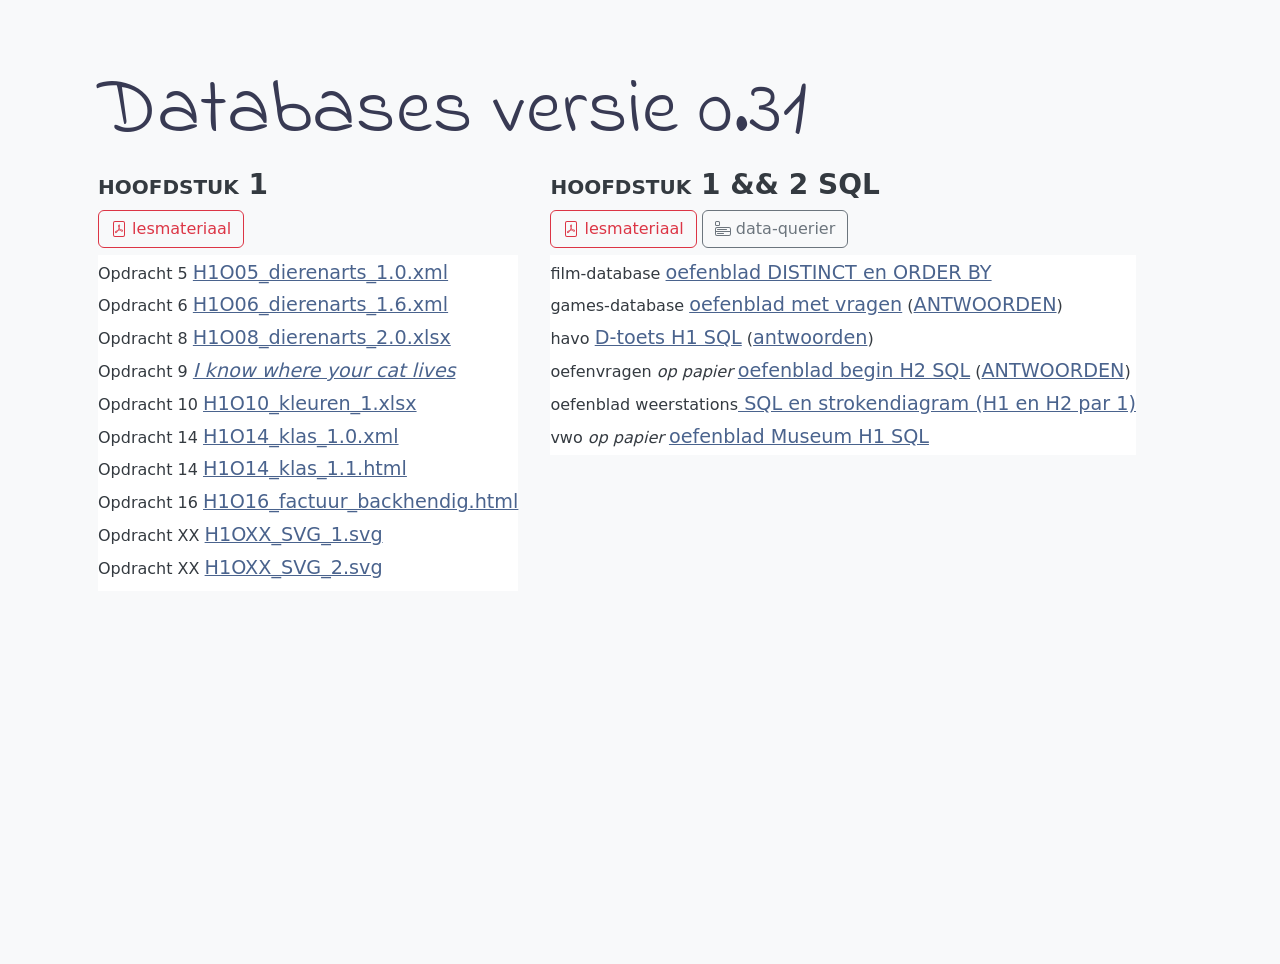
==== public/bestanden_module/index.html @ 83b4a6b8 "add_2023" ====
<!doctype html>
<html lang="nl">
    <head>
        <meta charset="utf8">
        <meta name="viewport" content="width=device-width, initial-scale=1">
        <link href="https://cdn.jsdelivr.net/npm/bootstrap@5.1.3/dist/css/bootstrap.min.css" rel="stylesheet"
            integrity="sha384-1BmE4kWBq78iYhFldvKuhfTAU6auU8tT94WrHftjDbrCEXSU1oBoqyl2QvZ6jIW3" crossorigin="anonymous">
        <script src="https://cdn.jsdelivr.net/npm/bootstrap@5.1.3/dist/js/bootstrap.bundle.min.js"
            integrity="sha384-ka7Sk0Gln4gmtz2MlQnikT1wXgYsOg+OMhuP+IlRH9sENBO0LRn5q+8nbTov4+1p"
            crossorigin="anonymous"></script>
        <link rel="stylesheet" href="css/design.css">
        <title>module Databases</title>
    </head>
    <body class="container bg-light">
        <header class="mx-md-3 bg-light">
            <h1>Databases versie 0.31</h1>
        </header>
        <main>
            <div class="mx-md-3 bg-light">
                <h3 class="fw-bold">hoofdstuk 1</h3>
                    <a href="lesmateriaal.pdf" class="btn btn-outline-danger" role="button"  target="_blank">
                        <svg xmlns="http://www.w3.org/2000/svg" width="16" height="16" fill="currentColor" class="bi bi-file-pdf" viewBox="0 0 16 16">
                            <path d="M4 0a2 2 0 0 0-2 2v12a2 2 0 0 0 2 2h8a2 2 0 0 0 2-2V2a2 2 0 0 0-2-2H4zm0 1h8a1 1 0 0 1 1 1v12a1 1 0 0 1-1 1H4a1 1 0 0 1-1-1V2a1 1 0 0 1 1-1z"/>
                            <path d="M4.603 12.087a.81.81 0 0 1-.438-.42c-.195-.388-.13-.776.08-1.102.198-.307.526-.568.897-.787a7.68 7.68 0 0 1 1.482-.645 19.701 19.701 0 0 0 1.062-2.227 7.269 7.269 0 0 1-.43-1.295c-.086-.4-.119-.796-.046-1.136.075-.354.274-.672.65-.823.192-.077.4-.12.602-.077a.7.7 0 0 1 .477.365c.088.164.12.356.127.538.007.187-.012.395-.047.614-.084.51-.27 1.134-.52 1.794a10.954 10.954 0 0 0 .98 1.686 5.753 5.753 0 0 1 1.334.05c.364.065.734.195.96.465.12.144.193.32.2.518.007.192-.047.382-.138.563a1.04 1.04 0 0 1-.354.416.856.856 0 0 1-.51.138c-.331-.014-.654-.196-.933-.417a5.716 5.716 0 0 1-.911-.95 11.642 11.642 0 0 0-1.997.406 11.311 11.311 0 0 1-1.021 1.51c-.29.35-.608.655-.926.787a.793.793 0 0 1-.58.029zm1.379-1.901c-.166.076-.32.156-.459.238-.328.194-.541.383-.647.547-.094.145-.096.25-.04.361.01.022.02.036.026.044a.27.27 0 0 0 .035-.012c.137-.056.355-.235.635-.572a8.18 8.18 0 0 0 .45-.606zm1.64-1.33a12.647 12.647 0 0 1 1.01-.193 11.666 11.666 0 0 1-.51-.858 20.741 20.741 0 0 1-.5 1.05zm2.446.45c.15.162.296.3.435.41.24.19.407.253.498.256a.107.107 0 0 0 .07-.015.307.307 0 0 0 .094-.125.436.436 0 0 0 .059-.2.095.095 0 0 0-.026-.063c-.052-.062-.2-.152-.518-.209a3.881 3.881 0 0 0-.612-.053zM8.078 5.8a6.7 6.7 0 0 0 .2-.828c.031-.188.043-.343.038-.465a.613.613 0 0 0-.032-.198.517.517 0 0 0-.145.04c-.087.035-.158.106-.196.283-.04.192-.03.469.046.822.024.111.054.227.09.346z"/>
                        </svg>
                        lesmateriaal
                    </a>
                <ul>
                    <li>Opdracht 5 <a href="H1/H1O05_dierenarts_1.0.xml" target="_blank">H1O05_dierenarts_1.0.xml</a></li>
                    <li>Opdracht 6 <a href="H1/H1O06_dierenarts_1.1.xml" target="_blank">H1O06_dierenarts_1.6.xml</a></li>
                    <li>Opdracht 8 <a href="H1/H1O08_dierenarts_2.0.xlsx" target="_blank">H1O08_dierenarts_2.0.xlsx</a></li>
                    <li>Opdracht 9 <a href="https://iknowwhereyourcatlives.com" target="_blank"><em>I know where your cat lives</em></a></li>
                    <li>Opdracht 10 <a href="H1/H1O10_kleuren_1.xlsx" target="_blank">H1O10_kleuren_1.xlsx</a></li>
                    <li>Opdracht 14 <a href="H1/H1O14_klas_1.0.xml" target="_blank">H1O14_klas_1.0.xml</a></li>
                    <li>Opdracht 14 <a href="H1/H1O14_klas_1.1.html" target="_blank">H1O14_klas_1.1.html</a></li>
                    <li>Opdracht 16 <a href="H1/H1O16_factuur_backhendig.html" target="_blank">H1O16_factuur_backhendig.html</a></li>
                    <li>Opdracht XX <a href="H1/H1OXX_SVG_1.svg" target="_blank">H1OXX_SVG_1.svg</a></li>
                    <li>Opdracht XX <a href="H1/H1OXX_SVG_2.svg" target="_blank">H1OXX_SVG_2.svg</a></li>
                    <li><a href="" target="_blank"></a></li>
                </ul>
            </div>
              
            <div class="mx-md-3 bg-light">
                <h3 class="fw-bold">hoofdstuk 1 && 2 SQL</h3>
                <a href="H2sql.pdf" class="btn btn-outline-danger" role="button"  target="_blank">
                    <svg xmlns="http://www.w3.org/2000/svg" width="16" height="16" fill="currentColor" class="bi bi-file-pdf" viewBox="0 0 16 16">
                        <path d="M4 0a2 2 0 0 0-2 2v12a2 2 0 0 0 2 2h8a2 2 0 0 0 2-2V2a2 2 0 0 0-2-2H4zm0 1h8a1 1 0 0 1 1 1v12a1 1 0 0 1-1 1H4a1 1 0 0 1-1-1V2a1 1 0 0 1 1-1z"/>
                        <path d="M4.603 12.087a.81.81 0 0 1-.438-.42c-.195-.388-.13-.776.08-1.102.198-.307.526-.568.897-.787a7.68 7.68 0 0 1 1.482-.645 19.701 19.701 0 0 0 1.062-2.227 7.269 7.269 0 0 1-.43-1.295c-.086-.4-.119-.796-.046-1.136.075-.354.274-.672.65-.823.192-.077.4-.12.602-.077a.7.7 0 0 1 .477.365c.088.164.12.356.127.538.007.187-.012.395-.047.614-.084.51-.27 1.134-.52 1.794a10.954 10.954 0 0 0 .98 1.686 5.753 5.753 0 0 1 1.334.05c.364.065.734.195.96.465.12.144.193.32.2.518.007.192-.047.382-.138.563a1.04 1.04 0 0 1-.354.416.856.856 0 0 1-.51.138c-.331-.014-.654-.196-.933-.417a5.716 5.716 0 0 1-.911-.95 11.642 11.642 0 0 0-1.997.406 11.311 11.311 0 0 1-1.021 1.51c-.29.35-.608.655-.926.787a.793.793 0 0 1-.58.029zm1.379-1.901c-.166.076-.32.156-.459.238-.328.194-.541.383-.647.547-.094.145-.096.25-.04.361.01.022.02.036.026.044a.27.27 0 0 0 .035-.012c.137-.056.355-.235.635-.572a8.18 8.18 0 0 0 .45-.606zm1.64-1.33a12.647 12.647 0 0 1 1.01-.193 11.666 11.666 0 0 1-.51-.858 20.741 20.741 0 0 1-.5 1.05zm2.446.45c.15.162.296.3.435.41.24.19.407.253.498.256a.107.107 0 0 0 .07-.015.307.307 0 0 0 .094-.125.436.436 0 0 0 .059-.2.095.095 0 0 0-.026-.063c-.052-.062-.2-.152-.518-.209a3.881 3.881 0 0 0-.612-.053zM8.078 5.8a6.7 6.7 0 0 0 .2-.828c.031-.188.043-.343.038-.465a.613.613 0 0 0-.032-.198.517.517 0 0 0-.145.04c-.087.035-.158.106-.196.283-.04.192-.03.469.046.822.024.111.054.227.09.346z"/>
                        </svg>
                    lesmateriaal
                </a>
                <a href="querier.html" class="btn btn-outline-secondary" role="button"  target="_blank">
                    <svg xmlns="http://www.w3.org/2000/svg" width="16" height="16" fill="currentColor" class="bi bi-menu-app" viewBox="0 0 16 16">
                        <path d="M0 1.5A1.5 1.5 0 0 1 1.5 0h2A1.5 1.5 0 0 1 5 1.5v2A1.5 1.5 0 0 1 3.5 5h-2A1.5 1.5 0 0 1 0 3.5v-2zM1.5 1a.5.5 0 0 0-.5.5v2a.5.5 0 0 0 .5.5h2a.5.5 0 0 0 .5-.5v-2a.5.5 0 0 0-.5-.5h-2zM0 8a2 2 0 0 1 2-2h12a2 2 0 0 1 2 2v5a2 2 0 0 1-2 2H2a2 2 0 0 1-2-2V8zm1 3v2a1 1 0 0 0 1 1h12a1 1 0 0 0 1-1v-2H1zm14-1V8a1 1 0 0 0-1-1H2a1 1 0 0 0-1 1v2h14zM2 8.5a.5.5 0 0 1 .5-.5h9a.5.5 0 0 1 0 1h-9a.5.5 0 0 1-.5-.5zm0 4a.5.5 0 0 1 .5-.5h6a.5.5 0 0 1 0 1h-6a.5.5 0 0 1-.5-.5z"/>
                    </svg>
                    data-querier
                </a>
                <ul>
                    <li>film-database <a href="H1SQL/films_oefenblad_DISTINCT_ en_ORDER_BY.pdf" target="_blank">oefenblad DISTINCT en ORDER BY</a></li>
                    <li>games-database <a href="H1SQL/games_vragen_oefenblad.pdf" target="_blank">oefenblad met vragen</a> (<a href="H1SQL/games_vragen_oefenblad_antwoorden.pdf">ANTWOORDEN</a>)</li> 
                    <li>havo <a href="H1SQL/D_toets_SQL_H1.pdf" target="_blank">D-toets H1 SQL</a> (<a href="H1SQL/D_toets_SQL_H1_ANTWOORDEN.pdf" target="_blank">antwoorden</a>)</li>
                    <li>oefenvragen <em>op papier</em> <a href="H2SQL/oefenblad_begin_H2SQL.pdf" target="_blank">oefenblad begin H2 SQL</a> (<a href="H2SQL/oefenblad_begin_H2SQL_ANTWOORDEN.pdf" target="_blank">ANTWOORDEN</a>)</li>
                    <li>oefenblad weerstations<a href="H2SQL/oefenblad_weerstations_ H1H21.pdf" target="_blank"> SQL en strokendiagram (H1 en H2 par 1)</a></li>
                    <li>vwo <em>op papier</em> <a href="H1SQL/museum.pdf" target="_blank">oefenblad Museum H1 SQL</a></li>
                </ul>
            </div>
        </main>
    </body>
</html>
---- public/bestanden_module/css/design.css ----
/* Google Fonts */
@import url('https://fonts.googleapis.com/css?family=Raleway:400,600,700|Roboto:400,700|Indie+Flower');

:root {
    --primary:#007bff;
    --secondary:#6c757d;
    --success:#28a745;
    --info:#17a2b8;
    --warning:#ffc107;
    --danger:#dc3545;
    --light:#f8f9fa;
    --dark:#343a40;

    --roze: #c41e80;
    --DutchBlue: #4a638d;
    --version03:rgba(74, 94, 133, 0.6);
    --version04:rgb(43, 223, 163);
    --version:rgb(56, 58, 83);
}

html,body {
    height: 100%;
}

body {
    margin: 5% 10% 5% 10%;
}

main {
    display: flex;
}

h1 {
    font-size: 5rem;
    font-family: 'Indie Flower', sans;
    color: var(--version);
}

h3 {
    font-variant: small-caps;
    color: var(--dark);
}

li,ul {
    background-color: white;
    padding: 2px 0px;
    margin: 0;
  }

ul {
    margin-top: 7px;
}

li {
    list-style: none;
    color: var(--dark);
}

a {
    font-size: larger;
    color: var(--DutchBlue);
}

a:hover {
    color: var(--light);
    background-color:var(--warning);
}
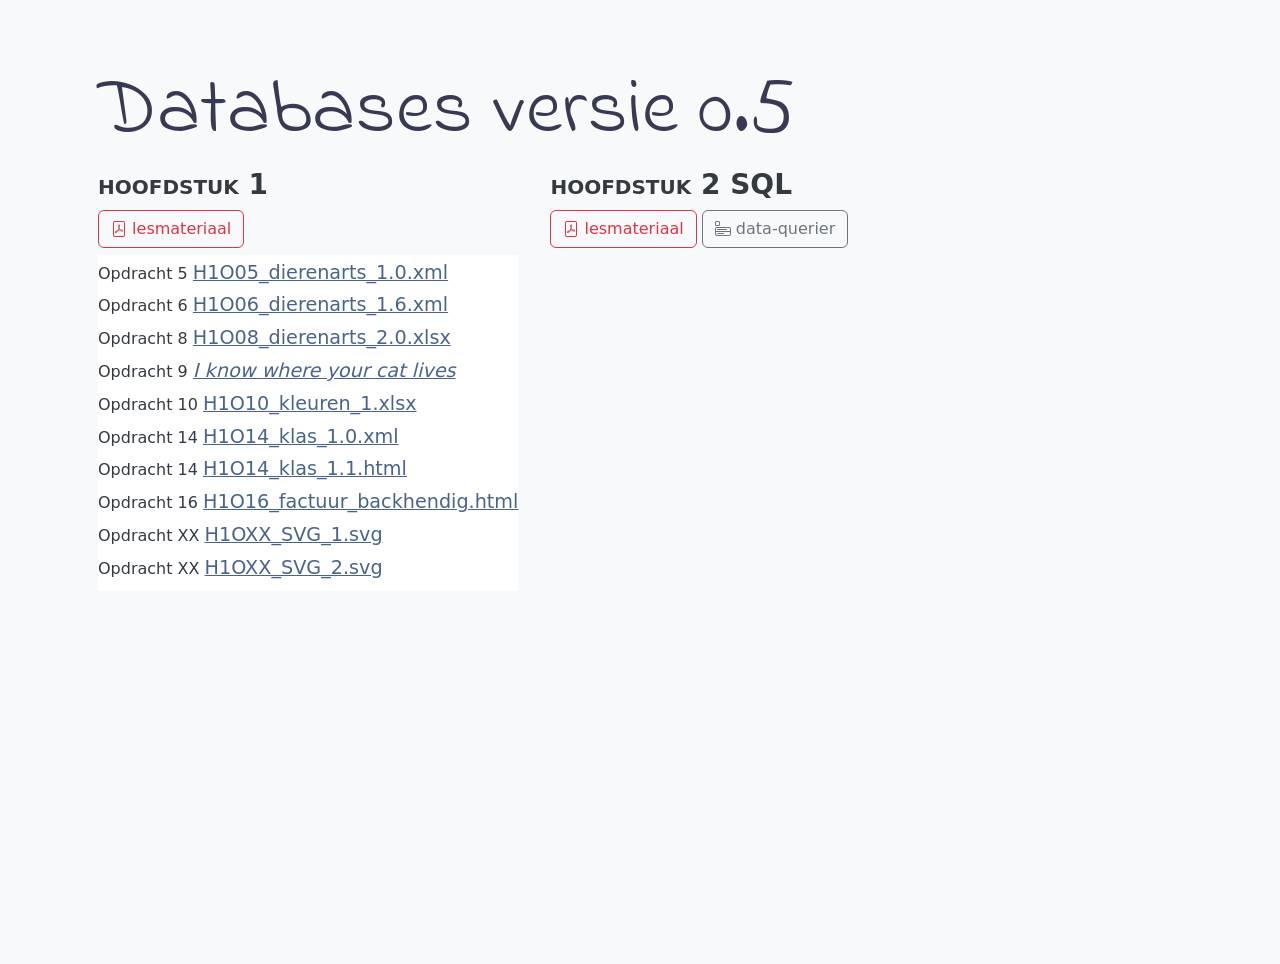
==== commit ff15cda7: "v 0.5" ====
--- a/public/bestanden_module/index.html
+++ b/public/bestanden_module/index.html
@@ -13,12 +13,12 @@
     </head>
     <body class="container bg-light">
         <header class="mx-md-3 bg-light">
-            <h1>Databases versie 0.31</h1>
+            <h1>Databases versie 0.5</h1>
         </header>
         <main>
             <div class="mx-md-3 bg-light">
                 <h3 class="fw-bold">hoofdstuk 1</h3>
-                    <a href="lesmateriaal.pdf" class="btn btn-outline-danger" role="button"  target="_blank">
+                    <a href="H1.pdf" class="btn btn-outline-danger" role="button"  target="_blank">
                         <svg xmlns="http://www.w3.org/2000/svg" width="16" height="16" fill="currentColor" class="bi bi-file-pdf" viewBox="0 0 16 16">
                             <path d="M4 0a2 2 0 0 0-2 2v12a2 2 0 0 0 2 2h8a2 2 0 0 0 2-2V2a2 2 0 0 0-2-2H4zm0 1h8a1 1 0 0 1 1 1v12a1 1 0 0 1-1 1H4a1 1 0 0 1-1-1V2a1 1 0 0 1 1-1z"/>
                             <path d="M4.603 12.087a.81.81 0 0 1-.438-.42c-.195-.388-.13-.776.08-1.102.198-.307.526-.568.897-.787a7.68 7.68 0 0 1 1.482-.645 19.701 19.701 0 0 0 1.062-2.227 7.269 7.269 0 0 1-.43-1.295c-.086-.4-.119-.796-.046-1.136.075-.354.274-.672.65-.823.192-.077.4-.12.602-.077a.7.7 0 0 1 .477.365c.088.164.12.356.127.538.007.187-.012.395-.047.614-.084.51-.27 1.134-.52 1.794a10.954 10.954 0 0 0 .98 1.686 5.753 5.753 0 0 1 1.334.05c.364.065.734.195.96.465.12.144.193.32.2.518.007.192-.047.382-.138.563a1.04 1.04 0 0 1-.354.416.856.856 0 0 1-.51.138c-.331-.014-.654-.196-.933-.417a5.716 5.716 0 0 1-.911-.95 11.642 11.642 0 0 0-1.997.406 11.311 11.311 0 0 1-1.021 1.51c-.29.35-.608.655-.926.787a.793.793 0 0 1-.58.029zm1.379-1.901c-.166.076-.32.156-.459.238-.328.194-.541.383-.647.547-.094.145-.096.25-.04.361.01.022.02.036.026.044a.27.27 0 0 0 .035-.012c.137-.056.355-.235.635-.572a8.18 8.18 0 0 0 .45-.606zm1.64-1.33a12.647 12.647 0 0 1 1.01-.193 11.666 11.666 0 0 1-.51-.858 20.741 20.741 0 0 1-.5 1.05zm2.446.45c.15.162.296.3.435.41.24.19.407.253.498.256a.107.107 0 0 0 .07-.015.307.307 0 0 0 .094-.125.436.436 0 0 0 .059-.2.095.095 0 0 0-.026-.063c-.052-.062-.2-.152-.518-.209a3.881 3.881 0 0 0-.612-.053zM8.078 5.8a6.7 6.7 0 0 0 .2-.828c.031-.188.043-.343.038-.465a.613.613 0 0 0-.032-.198.517.517 0 0 0-.145.04c-.087.035-.158.106-.196.283-.04.192-.03.469.046.822.024.111.054.227.09.346z"/>
@@ -41,28 +41,20 @@
             </div>
               
             <div class="mx-md-3 bg-light">
-                <h3 class="fw-bold">hoofdstuk 1 && 2 SQL</h3>
-                <a href="H2sql.pdf" class="btn btn-outline-danger" role="button"  target="_blank">
+                <h3 class="fw-bold">hoofdstuk 2 SQL</h3>
+                <a href="H2.pdf" class="btn btn-outline-danger" role="button"  target="_blank">
                     <svg xmlns="http://www.w3.org/2000/svg" width="16" height="16" fill="currentColor" class="bi bi-file-pdf" viewBox="0 0 16 16">
                         <path d="M4 0a2 2 0 0 0-2 2v12a2 2 0 0 0 2 2h8a2 2 0 0 0 2-2V2a2 2 0 0 0-2-2H4zm0 1h8a1 1 0 0 1 1 1v12a1 1 0 0 1-1 1H4a1 1 0 0 1-1-1V2a1 1 0 0 1 1-1z"/>
                         <path d="M4.603 12.087a.81.81 0 0 1-.438-.42c-.195-.388-.13-.776.08-1.102.198-.307.526-.568.897-.787a7.68 7.68 0 0 1 1.482-.645 19.701 19.701 0 0 0 1.062-2.227 7.269 7.269 0 0 1-.43-1.295c-.086-.4-.119-.796-.046-1.136.075-.354.274-.672.65-.823.192-.077.4-.12.602-.077a.7.7 0 0 1 .477.365c.088.164.12.356.127.538.007.187-.012.395-.047.614-.084.51-.27 1.134-.52 1.794a10.954 10.954 0 0 0 .98 1.686 5.753 5.753 0 0 1 1.334.05c.364.065.734.195.96.465.12.144.193.32.2.518.007.192-.047.382-.138.563a1.04 1.04 0 0 1-.354.416.856.856 0 0 1-.51.138c-.331-.014-.654-.196-.933-.417a5.716 5.716 0 0 1-.911-.95 11.642 11.642 0 0 0-1.997.406 11.311 11.311 0 0 1-1.021 1.51c-.29.35-.608.655-.926.787a.793.793 0 0 1-.58.029zm1.379-1.901c-.166.076-.32.156-.459.238-.328.194-.541.383-.647.547-.094.145-.096.25-.04.361.01.022.02.036.026.044a.27.27 0 0 0 .035-.012c.137-.056.355-.235.635-.572a8.18 8.18 0 0 0 .45-.606zm1.64-1.33a12.647 12.647 0 0 1 1.01-.193 11.666 11.666 0 0 1-.51-.858 20.741 20.741 0 0 1-.5 1.05zm2.446.45c.15.162.296.3.435.41.24.19.407.253.498.256a.107.107 0 0 0 .07-.015.307.307 0 0 0 .094-.125.436.436 0 0 0 .059-.2.095.095 0 0 0-.026-.063c-.052-.062-.2-.152-.518-.209a3.881 3.881 0 0 0-.612-.053zM8.078 5.8a6.7 6.7 0 0 0 .2-.828c.031-.188.043-.343.038-.465a.613.613 0 0 0-.032-.198.517.517 0 0 0-.145.04c-.087.035-.158.106-.196.283-.04.192-.03.469.046.822.024.111.054.227.09.346z"/>
                         </svg>
                     lesmateriaal
                 </a>
-                <a href="querier.html" class="btn btn-outline-secondary" role="button"  target="_blank">
+                <a href="../mysql-querier/" class="btn btn-outline-secondary" role="button"  target="_blank">
                     <svg xmlns="http://www.w3.org/2000/svg" width="16" height="16" fill="currentColor" class="bi bi-menu-app" viewBox="0 0 16 16">
                         <path d="M0 1.5A1.5 1.5 0 0 1 1.5 0h2A1.5 1.5 0 0 1 5 1.5v2A1.5 1.5 0 0 1 3.5 5h-2A1.5 1.5 0 0 1 0 3.5v-2zM1.5 1a.5.5 0 0 0-.5.5v2a.5.5 0 0 0 .5.5h2a.5.5 0 0 0 .5-.5v-2a.5.5 0 0 0-.5-.5h-2zM0 8a2 2 0 0 1 2-2h12a2 2 0 0 1 2 2v5a2 2 0 0 1-2 2H2a2 2 0 0 1-2-2V8zm1 3v2a1 1 0 0 0 1 1h12a1 1 0 0 0 1-1v-2H1zm14-1V8a1 1 0 0 0-1-1H2a1 1 0 0 0-1 1v2h14zM2 8.5a.5.5 0 0 1 .5-.5h9a.5.5 0 0 1 0 1h-9a.5.5 0 0 1-.5-.5zm0 4a.5.5 0 0 1 .5-.5h6a.5.5 0 0 1 0 1h-6a.5.5 0 0 1-.5-.5z"/>
                     </svg>
                     data-querier
                 </a>
-                <ul>
-                    <li>film-database <a href="H1SQL/films_oefenblad_DISTINCT_ en_ORDER_BY.pdf" target="_blank">oefenblad DISTINCT en ORDER BY</a></li>
-                    <li>games-database <a href="H1SQL/games_vragen_oefenblad.pdf" target="_blank">oefenblad met vragen</a> (<a href="H1SQL/games_vragen_oefenblad_antwoorden.pdf">ANTWOORDEN</a>)</li> 
-                    <li>havo <a href="H1SQL/D_toets_SQL_H1.pdf" target="_blank">D-toets H1 SQL</a> (<a href="H1SQL/D_toets_SQL_H1_ANTWOORDEN.pdf" target="_blank">antwoorden</a>)</li>
-                    <li>oefenvragen <em>op papier</em> <a href="H2SQL/oefenblad_begin_H2SQL.pdf" target="_blank">oefenblad begin H2 SQL</a> (<a href="H2SQL/oefenblad_begin_H2SQL_ANTWOORDEN.pdf" target="_blank">ANTWOORDEN</a>)</li>
-                    <li>oefenblad weerstations<a href="H2SQL/oefenblad_weerstations_ H1H21.pdf" target="_blank"> SQL en strokendiagram (H1 en H2 par 1)</a></li>
-                    <li>vwo <em>op papier</em> <a href="H1SQL/museum.pdf" target="_blank">oefenblad Museum H1 SQL</a></li>
-                </ul>
             </div>
         </main>
     </body>
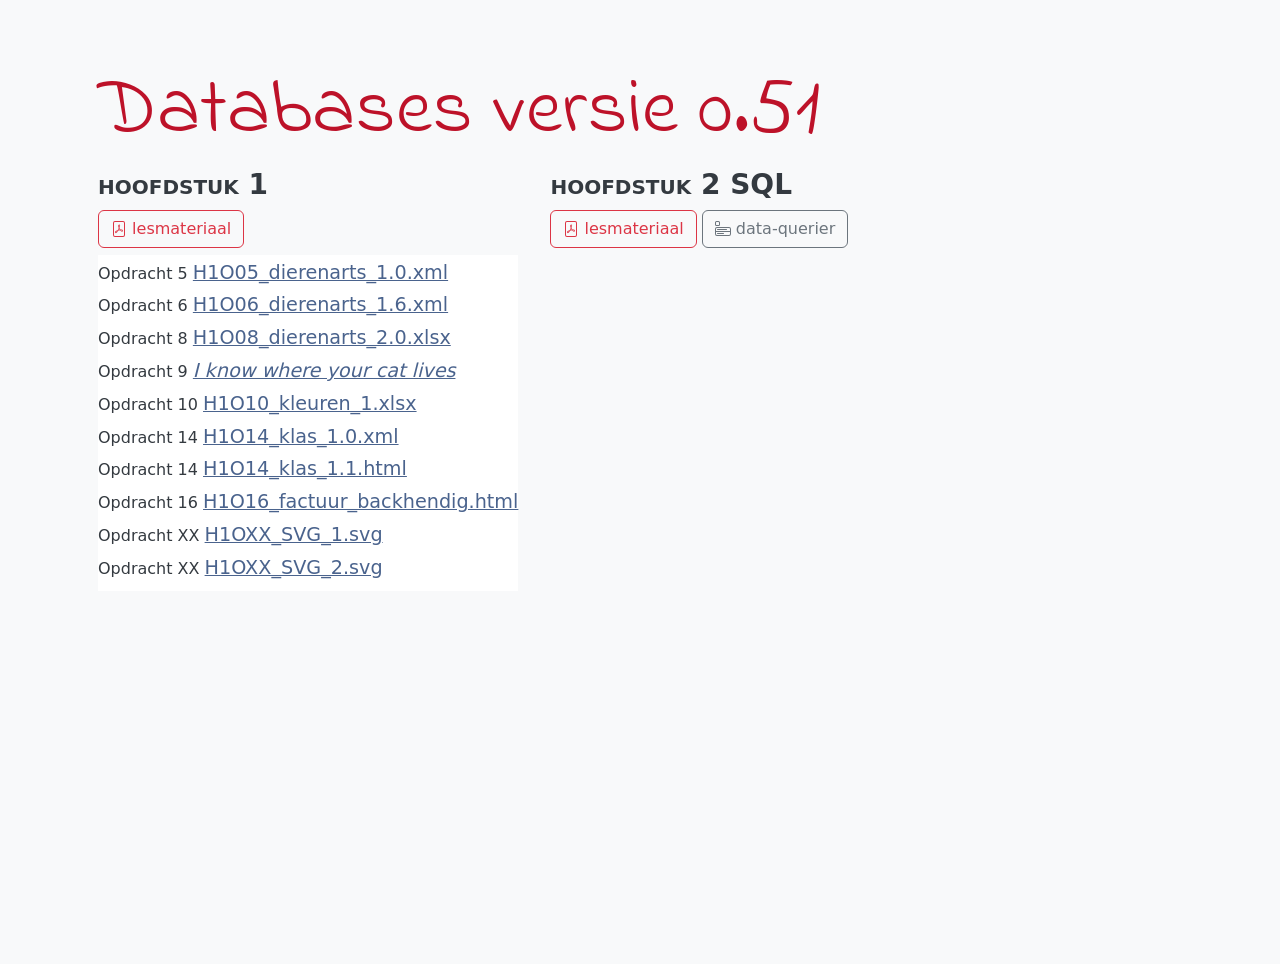
==== commit 94f218e0: "v0.51" ====
--- a/public/bestanden_module/index.html
+++ b/public/bestanden_module/index.html
@@ -13,7 +13,7 @@
     </head>
     <body class="container bg-light">
         <header class="mx-md-3 bg-light">
-            <h1>Databases versie 0.5</h1>
+            <h1>Databases versie 0.51</h1>
         </header>
         <main>
             <div class="mx-md-3 bg-light">
--- a/public/bestanden_module/css/design.css
+++ b/public/bestanden_module/css/design.css
@@ -15,7 +15,7 @@
     --DutchBlue: #4a638d;
     --version03:rgba(74, 94, 133, 0.6);
     --version04:rgb(43, 223, 163);
-    --version:rgb(56, 58, 83);
+    --version:rgb(189, 18, 41);
 }
 
 html,body {
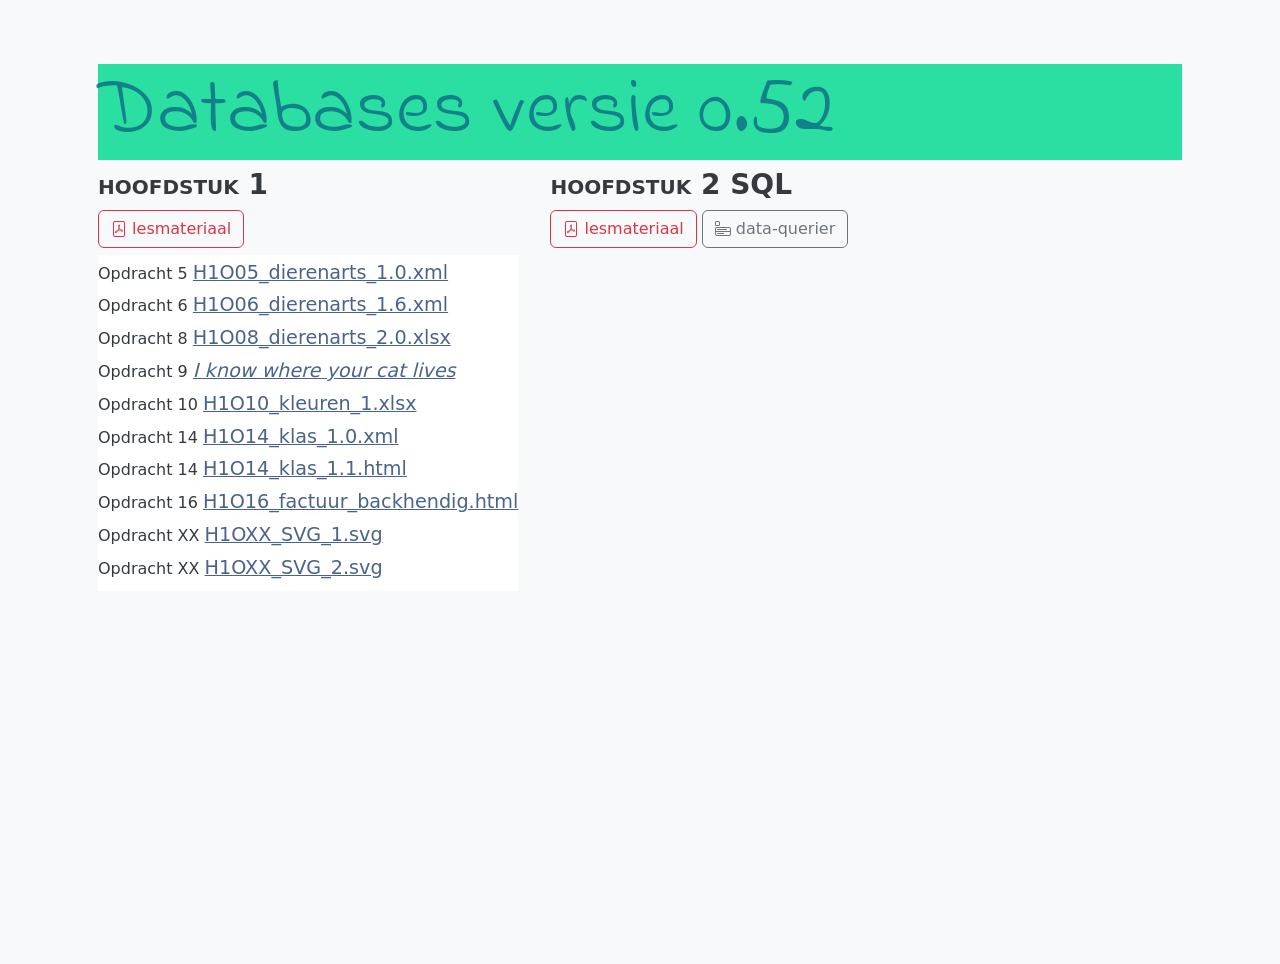
==== commit e6e255bb: "v0.52" ====
--- a/public/bestanden_module/index.html
+++ b/public/bestanden_module/index.html
@@ -13,7 +13,7 @@
     </head>
     <body class="container bg-light">
         <header class="mx-md-3 bg-light">
-            <h1>Databases versie 0.51</h1>
+            <h1>Databases versie 0.52</h1>
         </header>
         <main>
             <div class="mx-md-3 bg-light">
--- a/public/bestanden_module/css/design.css
+++ b/public/bestanden_module/css/design.css
@@ -15,7 +15,8 @@
     --DutchBlue: #4a638d;
     --version03:rgba(74, 94, 133, 0.6);
     --version04:rgb(43, 223, 163);
-    --version:rgb(189, 18, 41);
+    --version05:rgb(189, 18, 41);
+    --version:rgba(15, 116, 134, 0.884);
 }
 
 html,body {
@@ -34,6 +35,7 @@
     font-size: 5rem;
     font-family: 'Indie Flower', sans;
     color: var(--version);
+    background-color: var(--version04);
 }
 
 h3 {
